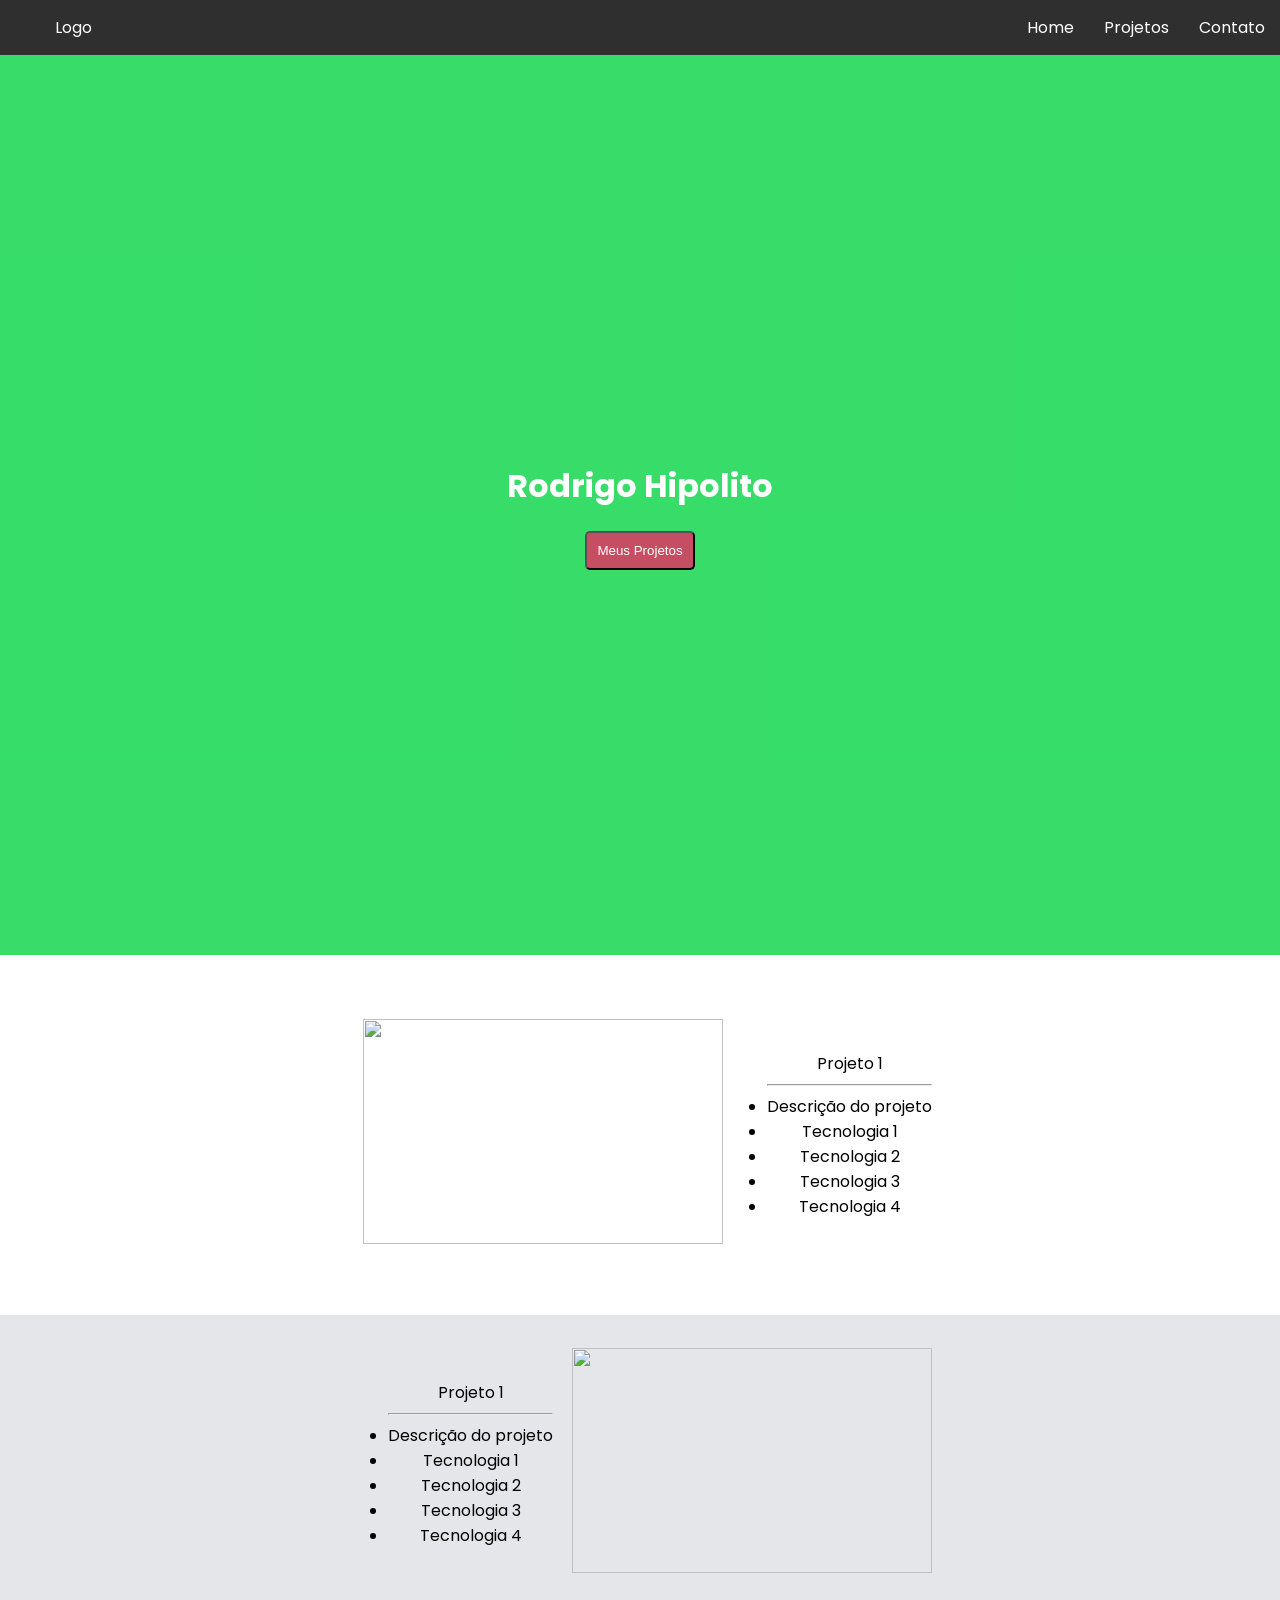
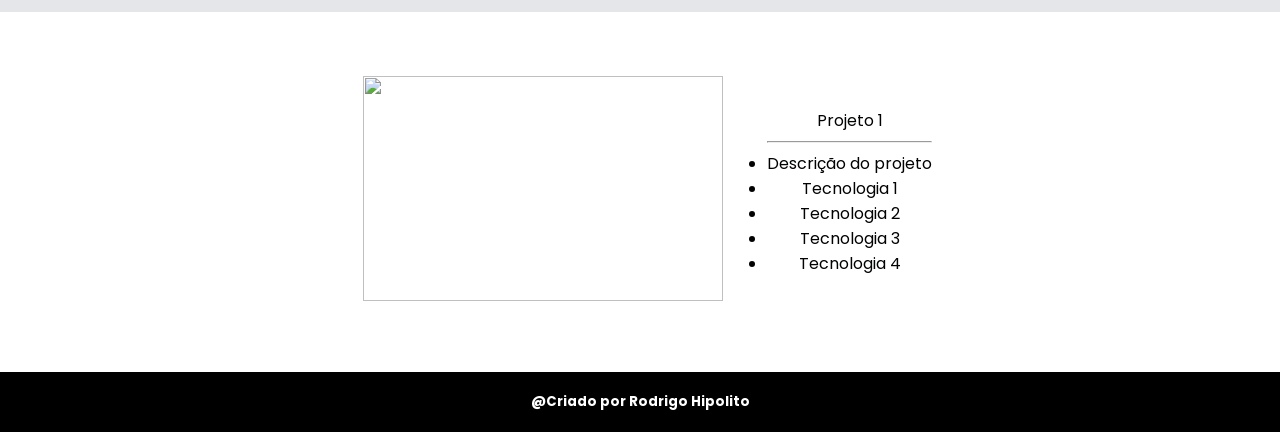
==== home.html @ 5548da2a "Add files via upload" ====
<!DOCTYPE html>
<html lang="en">
<head>
    <meta charset="UTF-8">
    <meta http-equiv="X-UA-Compatible" content="IE=edge">
    <meta name="viewport" content="width=device-width, initial-scale=1.0">
    <title>Meu Site</title>
    <link href="https://fonts.googleapis.com/css2?family=Poppins&display=swap" rel="stylesheet">
</head>
<style>

html{
scroll-behavior: smooth;
}
body{
    margin: 0;
    font-family: 'Poppins', sans-serif;
}
footer{
    background-color: black;
    padding: 20px;
    color: white;
}

#topMenu {
    display: flex;
    background-color: #302f2f;
    margin: 0;
}
#topMenu li {
    color: white;
    text-decoration: none;
    display: block;
    padding: 15px;
}
#topMenu li:first-child{
    margin-right: auto;
}
.section1 {
    display: flex;
    height: 100vh;
    background-color: #29db5eee;
}
.centralize {
    margin: auto;
    text-align: center;
    }
.imagemProjeto {
    width: 40vh;
    height: 25vh;
    padding-left: 15px;
}
.section2 {
    display: flex;
    height: 40vh;
    background-color: white;
}
.section3{
    display: flex;
    height: 33vh;
    background-color: #e5e6ea;
}
.botaoVermelho {
    background-color: #C64E63;
    border-radius: 5px;
    color: white;
    padding: 10px;
    font-family: 'Fjalla One', sans-serif;
}
</style>
<body>
    <nav>
        <ul id="topMenu">
            <li>Logo</li>
            <li>Home</li>
            <li>Projetos</li>
            <li>Contato</li>
        </ul>
    </nav>
    <div class="section1">
        <div class="centralize">
            <h1 style="color:white">Rodrigo Hipolito</h1>
            <a href="#projetos"><button class="botaoVermelho">Meus Projetos</button></a> 
        </div>
    </div>
        <div id="projetos" class="section2">
            <div class="centralize">
                <table>
                    <tr>
                        <td style="width: 40%"><img class="imagemProjeto" src="https://encrypted-tbn0.gstatic.com/images?q=tbn:ANd9GcQ-hUsKWtQ_J8AAt3LQ6QlILYnvTQbRz3dycw&usqp=CAU"></td>
                        <td style="width:60%;text-align: left">
                            <ul style="color: #010201"class="centralize">
                                 Projeto 1
                                <hr>
                                <li>Descrição do projeto</li>
                                <li>Tecnologia 1</li>
                                <li>Tecnologia 2</li>
                                <li>Tecnologia 3</li>
                                <li>Tecnologia 4</li>
                            </ul>
                        </td>
                    </tr>
                </table>
            </div>
        </div>
        <div id="projetos" class="section3">
            <div class="centralize">
                <table>
                    <tr>
                        <td style="width:60%;text-align: left">
                            <ul style="color: #010302" class="centralize">
                                Projeto 1
                                <hr>
                                <li>Descrição do projeto</li>
                                <li>Tecnologia 1</li>
                                <li>Tecnologia 2</li>
                                <li>Tecnologia 3</li>
                                <li>Tecnologia 4</li>
                            </ul>
                        </td>
                        <td style="width:40%"><img class="imagemProjeto" src="https://realtime1.com.br/wp-content/uploads/2021/11/big-data.jpg"></td>
                    </tr>
                </table>
            </div>
        </div>
        <div id="projetos" class="section2">
            <div class="centralize">
                <table>
                    <tr>
                        <td style="width:40%"><img class="imagemProjeto" src="https://realtime1.com.br/wp-content/uploads/2021/11/big-data.jpg"></td>
                        <td style="width:60%;text-align: left">
                            <ul style="color: #010302" class="centralize">
                                Projeto 1
                                <hr>
                                <li>Descrição do projeto</li>
                                <li>Tecnologia 1</li>
                                <li>Tecnologia 2</li>
                                <li>Tecnologia 3</li>
                                <li>Tecnologia 4</li>
                            </ul>
                        </td>
                    </tr>
                </table>
            </div>
        </div>
        <footer>
            <h5 class="centralize">@Criado por Rodrigo Hipolito</h5>
        </footer>   
</body>
</html>
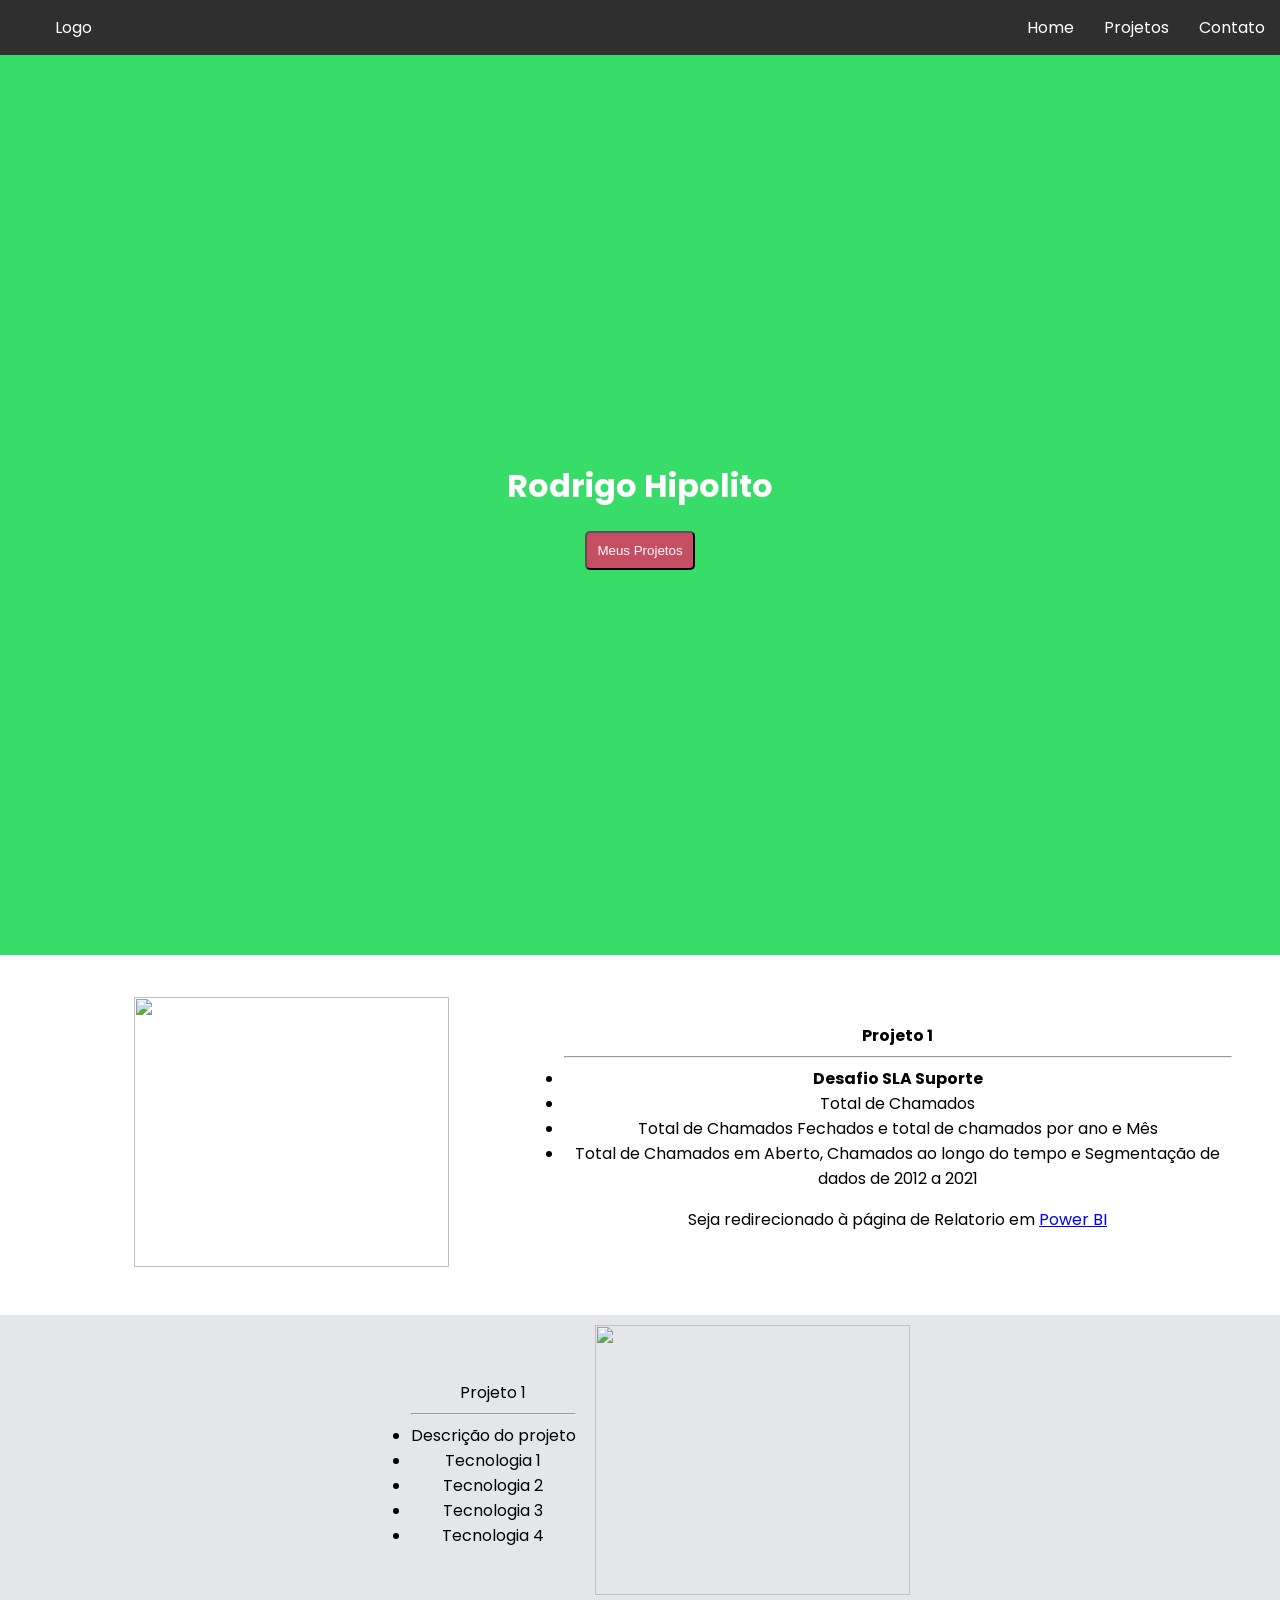
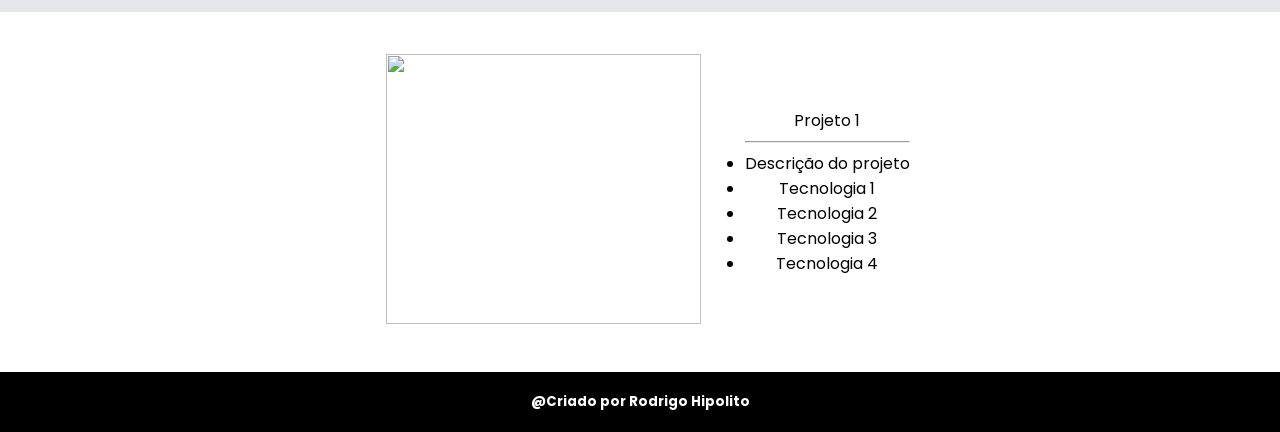
==== commit 7f037fd8: "Update home.html" ====
--- a/home.html
+++ b/home.html
@@ -46,8 +46,8 @@
     text-align: center;
     }
 .imagemProjeto {
-    width: 40vh;
-    height: 25vh;
+    width: 35vh;
+    height: 30vh;
     padding-left: 15px;
 }
 .section2 {
@@ -90,13 +90,14 @@
                         <td style="width: 40%"><img class="imagemProjeto" src="https://encrypted-tbn0.gstatic.com/images?q=tbn:ANd9GcQ-hUsKWtQ_J8AAt3LQ6QlILYnvTQbRz3dycw&usqp=CAU"></td>
                         <td style="width:60%;text-align: left">
                             <ul style="color: #010201"class="centralize">
-                                 Projeto 1
+                                <b>Projeto 1</b>
                                 <hr>
-                                <li>Descrição do projeto</li>
-                                <li>Tecnologia 1</li>
-                                <li>Tecnologia 2</li>
-                                <li>Tecnologia 3</li>
-                                <li>Tecnologia 4</li>
+                                <li><b>Desafio SLA Suporte</b></li>
+                                <li>Total de Chamados</li>
+                                <li>Total de Chamados Fechados e total de chamados por ano e Mês</li>
+                                <li>Total de Chamados em Aberto, Chamados ao longo do tempo e Segmentação de dados de 2012 a 2021</li>
+                                <p>Seja redirecionado à página de Relatorio em
+                                    <a href="https://app.powerbi.com/view?r=eyJrIjoiYjgyNjJkOTUtOTY5Yy00YmEwLThkMzctYTM3NGI5ZmNhNjEyIiwidCI6ImQ2ZmFjZjdhLWVjY2MtNDk1Mi05MTM4LWM0YTRjZDU1ODU1NSJ9&pageName=ReportSection">Power BI</a></p>
                             </ul>
                         </td>
                     </tr>
@@ -147,4 +148,4 @@
             <h5 class="centralize">@Criado por Rodrigo Hipolito</h5>
         </footer>   
 </body>
-</html>+</html>
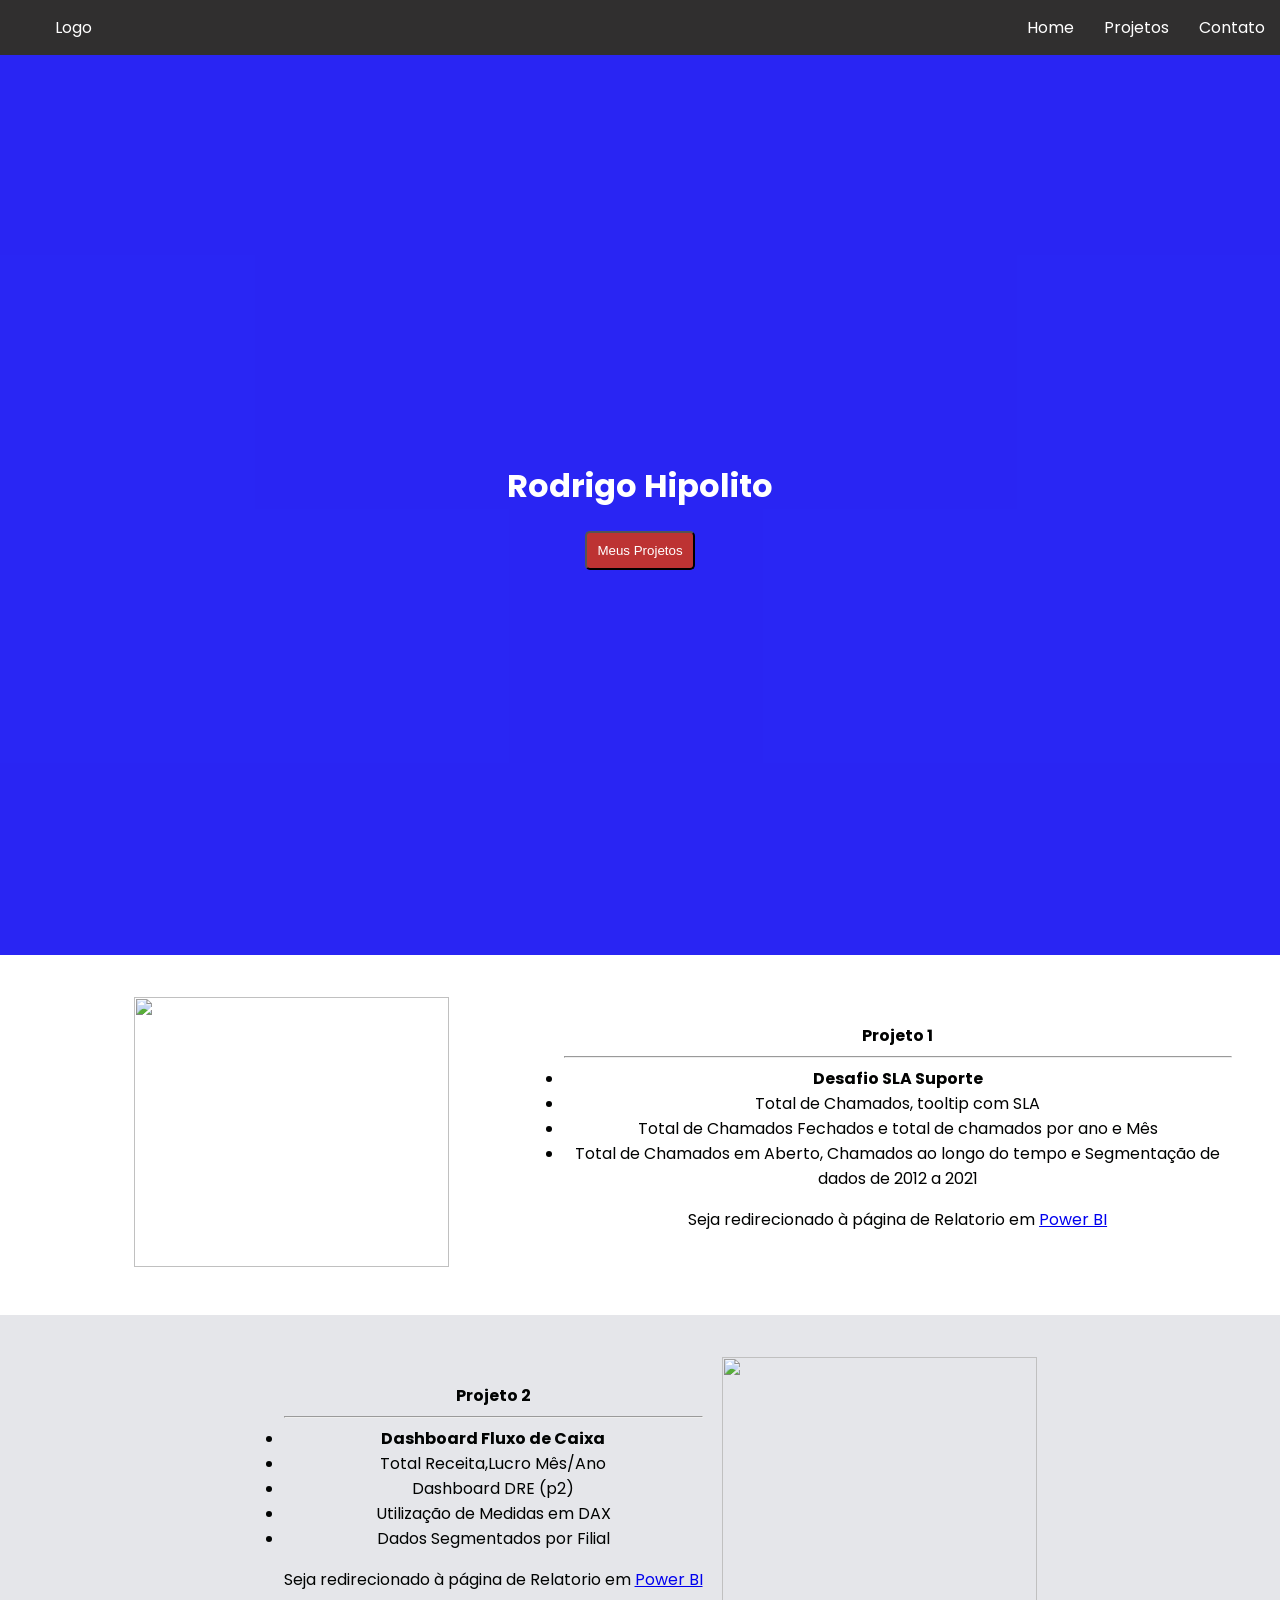
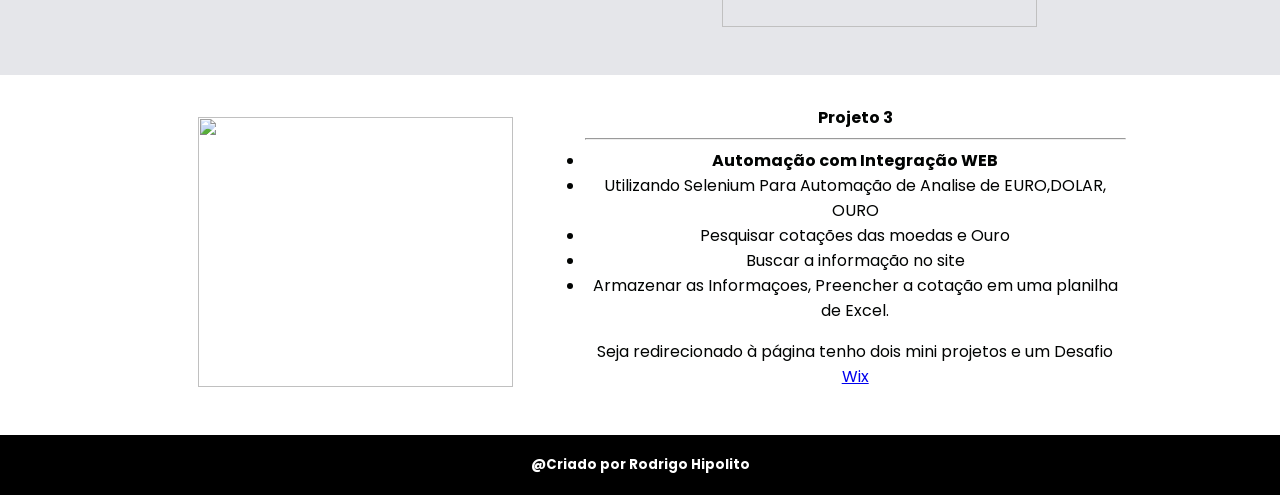
==== commit 6408cab3: "Update home.html" ====
--- a/home.html
+++ b/home.html
@@ -39,7 +39,7 @@
 .section1 {
     display: flex;
     height: 100vh;
-    background-color: #29db5eee;
+    background-color: #1a16f3ee;
 }
 .centralize {
     margin: auto;
@@ -57,11 +57,11 @@
 }
 .section3{
     display: flex;
-    height: 33vh;
+    height: 40vh;
     background-color: #e5e6ea;
 }
 .botaoVermelho {
-    background-color: #C64E63;
+    background-color: #bd3333;
     border-radius: 5px;
     color: white;
     padding: 10px;
@@ -93,11 +93,11 @@
                                 <b>Projeto 1</b>
                                 <hr>
                                 <li><b>Desafio SLA Suporte</b></li>
-                                <li>Total de Chamados</li>
+                                <li>Total de Chamados, tooltip com SLA</li>
                                 <li>Total de Chamados Fechados e total de chamados por ano e Mês</li>
                                 <li>Total de Chamados em Aberto, Chamados ao longo do tempo e Segmentação de dados de 2012 a 2021</li>
                                 <p>Seja redirecionado à página de Relatorio em
-                                    <a href="https://app.powerbi.com/view?r=eyJrIjoiYjgyNjJkOTUtOTY5Yy00YmEwLThkMzctYTM3NGI5ZmNhNjEyIiwidCI6ImQ2ZmFjZjdhLWVjY2MtNDk1Mi05MTM4LWM0YTRjZDU1ODU1NSJ9&pageName=ReportSection">Power BI</a></p>
+                                    <a href="https://app.powerbi.com/view?r=eyJrIjoiYjgyNjJkOTUtOTY5Yy00YmEwLThkMzctYTM3NGI5ZmNhNjEyIiwidCI6ImQ2ZmFjZjdhLWVjY2MtNDk1Mi05MTM4LWM0YTRjZDU1ODU1NSJ9&pageName=ReportSection"target="_blank" rel="noopener noreferrer"> Power BI</a></p>
                             </ul>
                         </td>
                     </tr>
@@ -110,16 +110,18 @@
                     <tr>
                         <td style="width:60%;text-align: left">
                             <ul style="color: #010302" class="centralize">
-                                Projeto 1
+                                <b>Projeto 2</b>
                                 <hr>
-                                <li>Descrição do projeto</li>
-                                <li>Tecnologia 1</li>
-                                <li>Tecnologia 2</li>
-                                <li>Tecnologia 3</li>
-                                <li>Tecnologia 4</li>
+                                <li><b>Dashboard Fluxo de Caixa</b></li>
+                                <li>Total Receita,Lucro Mês/Ano</li>
+                                <li>Dashboard DRE (p2)</li>
+                                <li>Utilização de Medidas em DAX</li>
+                                <li>Dados Segmentados por Filial</li>
+                                <p>Seja redirecionado à página de Relatorio em
+                                    <a href="https://app.powerbi.com/view?r=eyJrIjoiZjEyNGYxZjUtNWZiNi00ODM4LTgwYTMtZjUyYWMyYTQ1NDg5IiwidCI6ImQ2ZmFjZjdhLWVjY2MtNDk1Mi05MTM4LWM0YTRjZDU1ODU1NSJ9&pageName=ReportSection" target="_blank" rel="noopener noreferrer"> Power BI</a></p>
                             </ul>
                         </td>
-                        <td style="width:40%"><img class="imagemProjeto" src="https://realtime1.com.br/wp-content/uploads/2021/11/big-data.jpg"></td>
+                        <td style="width:40%"><img class="imagemProjeto" src="https://smartplanilhas.com.br/wp-content/uploads/2020/01/FLUXO-DE-CAIXA-IMAGEM-1024x784.jpeg"></td>
                     </tr>
                 </table>
             </div>
@@ -128,16 +130,18 @@
             <div class="centralize">
                 <table>
                     <tr>
-                        <td style="width:40%"><img class="imagemProjeto" src="https://realtime1.com.br/wp-content/uploads/2021/11/big-data.jpg"></td>
+                        <td style="width:40%"><img class="imagemProjeto" src="https://season-training.s3-sa-east-1.amazonaws.com/images/blog/blog-17.jpg"></td>
                         <td style="width:60%;text-align: left">
                             <ul style="color: #010302" class="centralize">
-                                Projeto 1
+                                <b>Projeto 3</b>
                                 <hr>
-                                <li>Descrição do projeto</li>
-                                <li>Tecnologia 1</li>
-                                <li>Tecnologia 2</li>
-                                <li>Tecnologia 3</li>
-                                <li>Tecnologia 4</li>
+                                <li><b>Automação com Integração WEB</b></li>
+                                <li>Utilizando Selenium Para Automação de Analise de  EURO,DOLAR, OURO</li>
+                                <li>Pesquisar cotações das moedas e Ouro </li>
+                                <li>Buscar a informação no site</li>
+                                <li>Armazenar as Informaçoes, Preencher a cotação em uma planilha de Excel. </li>
+                                <p>Seja redirecionado à página tenho dois mini projetos e um Desafio
+                                    <a href="https://rodrigohsilvaa.wixsite.com/portfolio/cópia-projetos-bi" target="_blank" rel="noopener noreferrer"> Wix</a></p>
                             </ul>
                         </td>
                     </tr>
